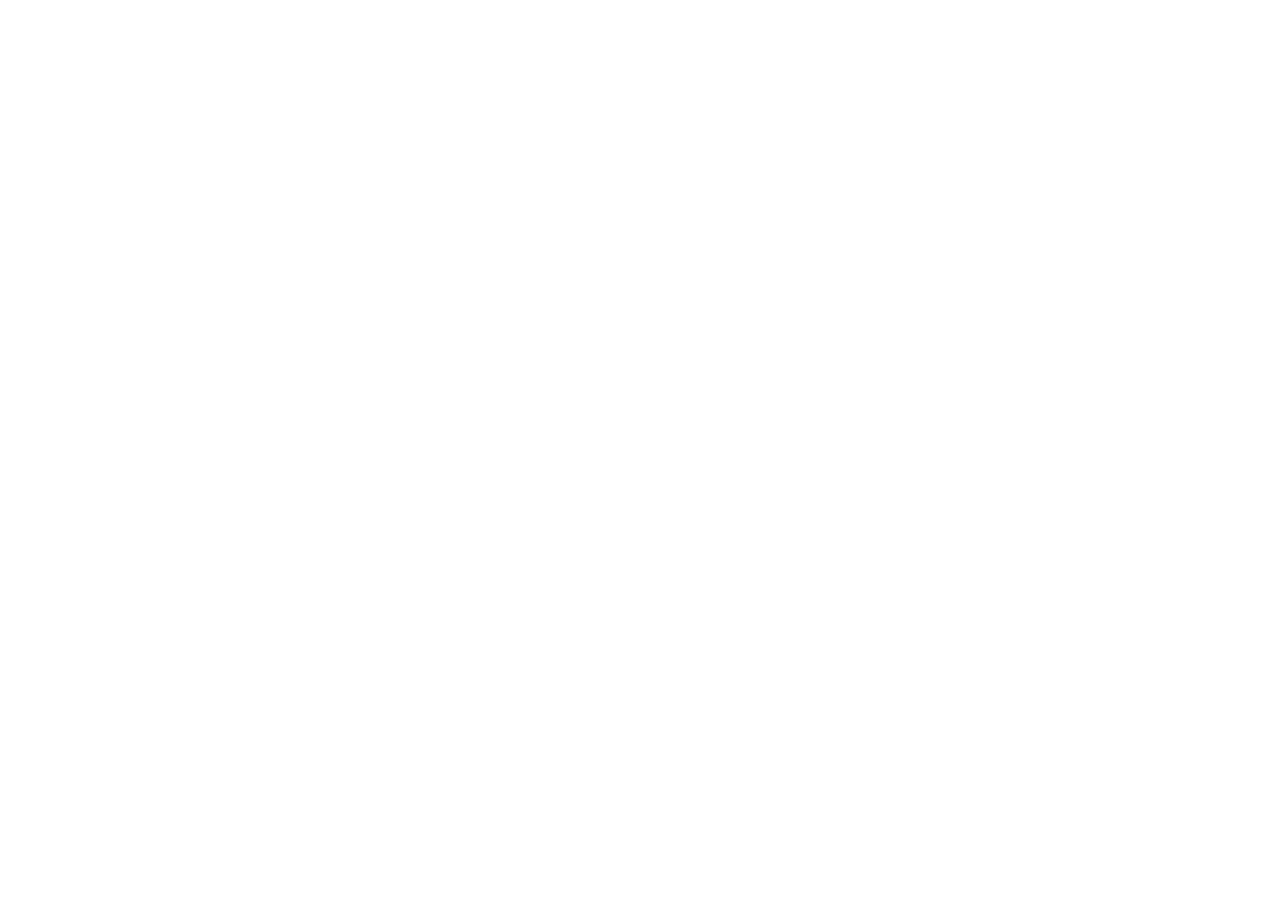
==== qr-component.html @ 5e650035 "Create qr component file" ====
<!DOCTYPE html>
<html lang="en">
<head>
    <meta charset="UTF-8">
    <meta name="viewport" content="width=device-width, initial-scale=1.0">
    <title>Document</title>
</head>
<body>
    
</body>
</html>
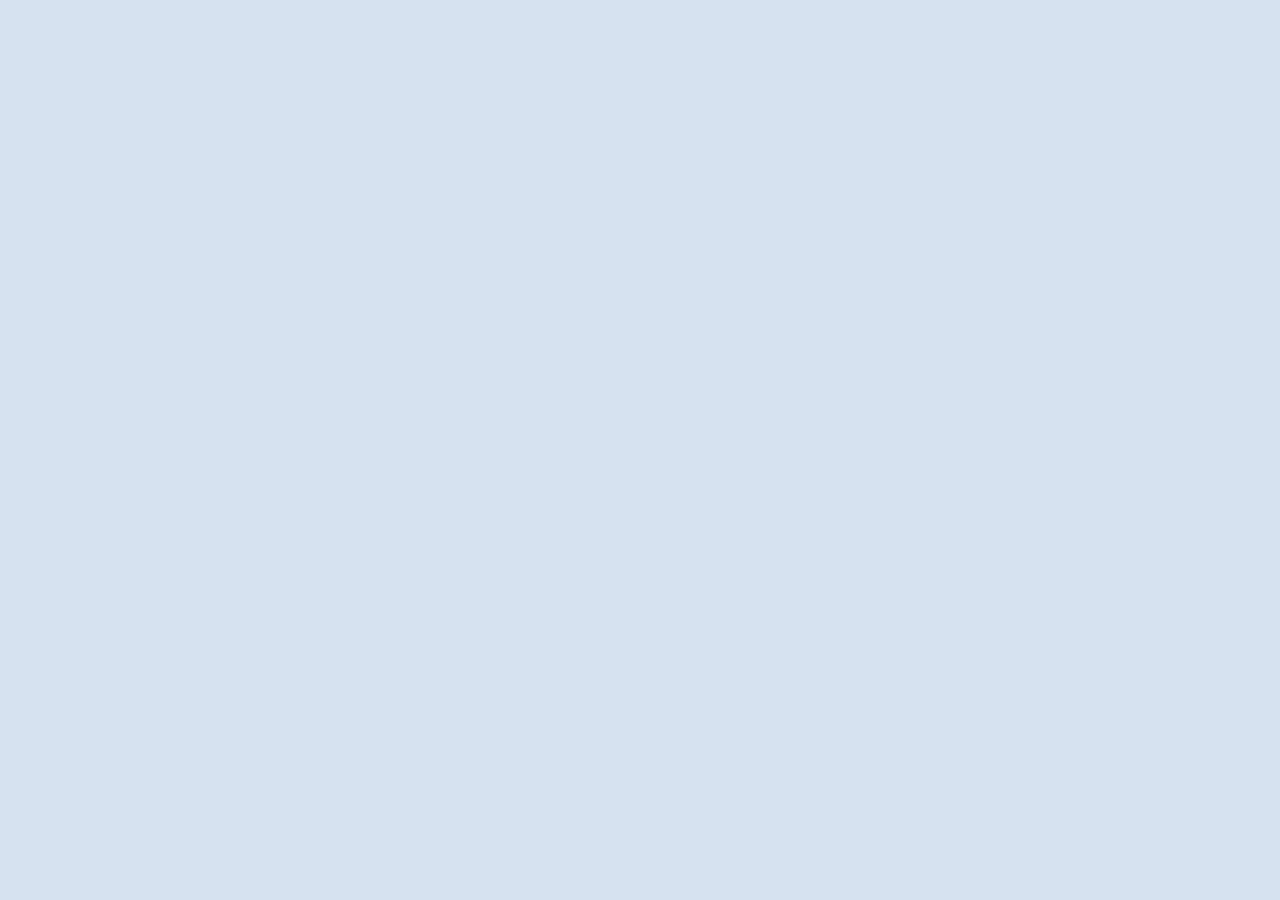
==== commit 15a9d44a: "Import outfit font from google fonts, set desktop width, and set background color" ====
--- a/qr-component.html
+++ b/qr-component.html
@@ -3,6 +3,10 @@
 <head>
     <meta charset="UTF-8">
     <meta name="viewport" content="width=device-width, initial-scale=1.0">
+    <link rel="stylesheet" href="comp-style.css">
+    <link rel="preconnect" href="https://fonts.googleapis.com">
+    <link rel="preconnect" href="https://fonts.gstatic.com" crossorigin>
+    <link href="https://fonts.googleapis.com/css2?family=Outfit:wght@100..900&display=swap" rel="stylesheet">
     <title>Document</title>
 </head>
 <body>
--- a/comp-style.css
+++ b/comp-style.css
@@ -0,0 +1,7 @@
+html {
+    width: 100%;
+}
+
+body {
+    background-color: hsl(212, 45%, 89%);
+}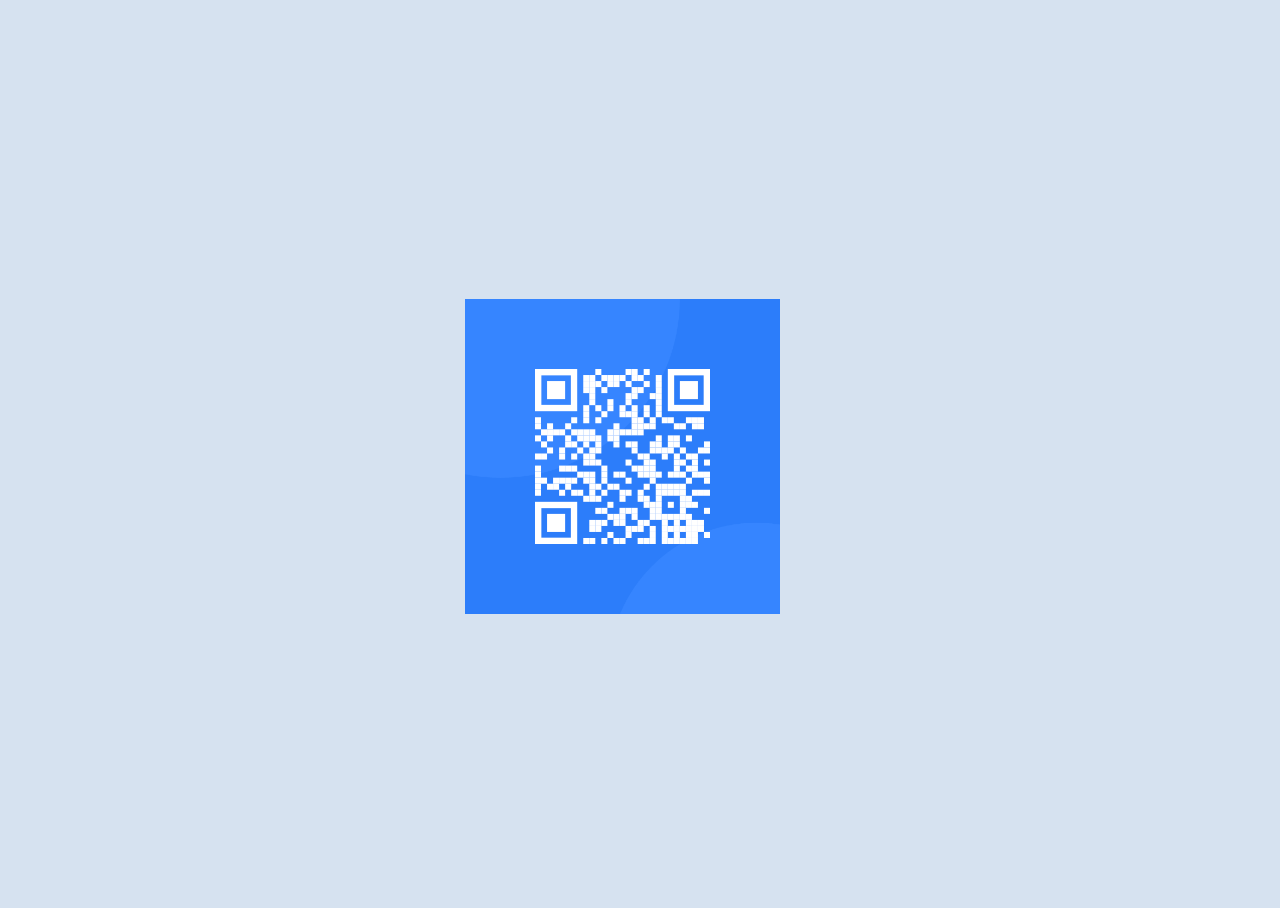
==== commit 7240cd24: "Add image, import it, and center the div containing the qr code" ====
--- a/qr-component.html
+++ b/qr-component.html
@@ -10,6 +10,8 @@
     <title>Document</title>
 </head>
 <body>
-    
+    <div>
+        <img src="image/image-qr-code.png" alt="code_mentor_qr_code_link">
+    </div>
 </body>
 </html>--- a/comp-style.css
+++ b/comp-style.css
@@ -1,7 +1,20 @@
 html {
     width: 100%;
+    height: 100%;
 }
 
 body {
     background-color: hsl(212, 45%, 89%);
+    display: flex;
+    align-items: center;
+    justify-content: center;
+    height: 100%;
+}
+
+div {
+    width: 350px;
+}
+
+img {
+    width: 90%;
 }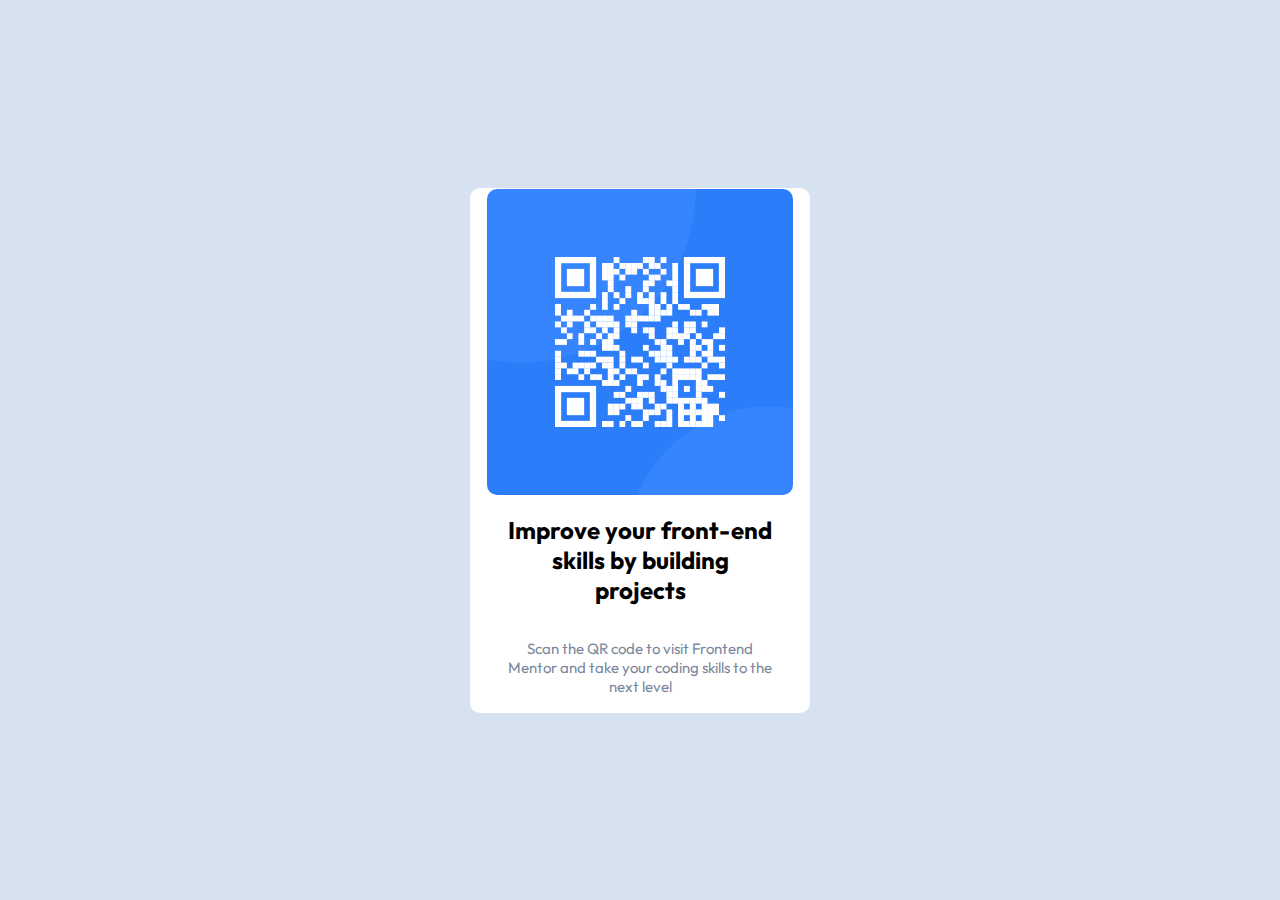
==== commit 8dc6835e: "style the desktop width qr component" ====
--- a/qr-component.html
+++ b/qr-component.html
@@ -1,17 +1,19 @@
 <!DOCTYPE html>
 <html lang="en">
-<head>
-    <meta charset="UTF-8">
-    <meta name="viewport" content="width=device-width, initial-scale=1.0">
-    <link rel="stylesheet" href="comp-style.css">
-    <link rel="preconnect" href="https://fonts.googleapis.com">
-    <link rel="preconnect" href="https://fonts.gstatic.com" crossorigin>
-    <link href="https://fonts.googleapis.com/css2?family=Outfit:wght@100..900&display=swap" rel="stylesheet">
-    <title>Document</title>
-</head>
-<body>
-    <div>
-        <img src="image/image-qr-code.png" alt="code_mentor_qr_code_link">
-    </div>
-</body>
+    <head>
+        <meta charset="UTF-8">
+        <meta name="viewport" content="width=device-width, initial-scale=1.0">
+        <link rel="stylesheet" href="comp-style.css">
+        <link rel="preconnect" href="https://fonts.googleapis.com">
+        <link rel="preconnect" href="https://fonts.gstatic.com" crossorigin>
+        <link href="https://fonts.googleapis.com/css2?family=Outfit:wght@100..900&display=swap" rel="stylesheet">
+        <title>Document</title>
+    </head>
+    <body>
+        <div>
+            <img src="image/image-qr-code.png" alt="code_mentor_qr_code_link">
+            <h2>Improve your front-end skills by building projects</h2>
+            <p>Scan the QR code to visit Frontend Mentor and take your coding skills to the next level</p>
+        </div>
+    </body>
 </html>--- a/comp-style.css
+++ b/comp-style.css
@@ -9,12 +9,42 @@
     align-items: center;
     justify-content: center;
     height: 100%;
+    margin: 0%;
 }
 
 div {
-    width: 350px;
+    width: 340px;
+    height: 525px;
+    background-color: hsl(0, 0%, 100%);
+    margin: 6px;
+    display: flex;
+    flex-direction: column;
+    align-items: center;
+    justify-content: center;
+    border-radius: 10px;
 }
 
 img {
     width: 90%;
+    text-align: center;
+    border-radius: 10px;
+}
+
+h2 {
+    text-align: center;
+    font-family: Outfit;
+    font-size: 700;
+    width: 80%;
+}
+
+p {
+    text-align: center;
+    font-family: Outfit;
+    font-size: 15px;
+    color: hsl(220, 15%, 55%);
+    width: 80%;
+}
+
+.notranslate {
+    display: none;
 }